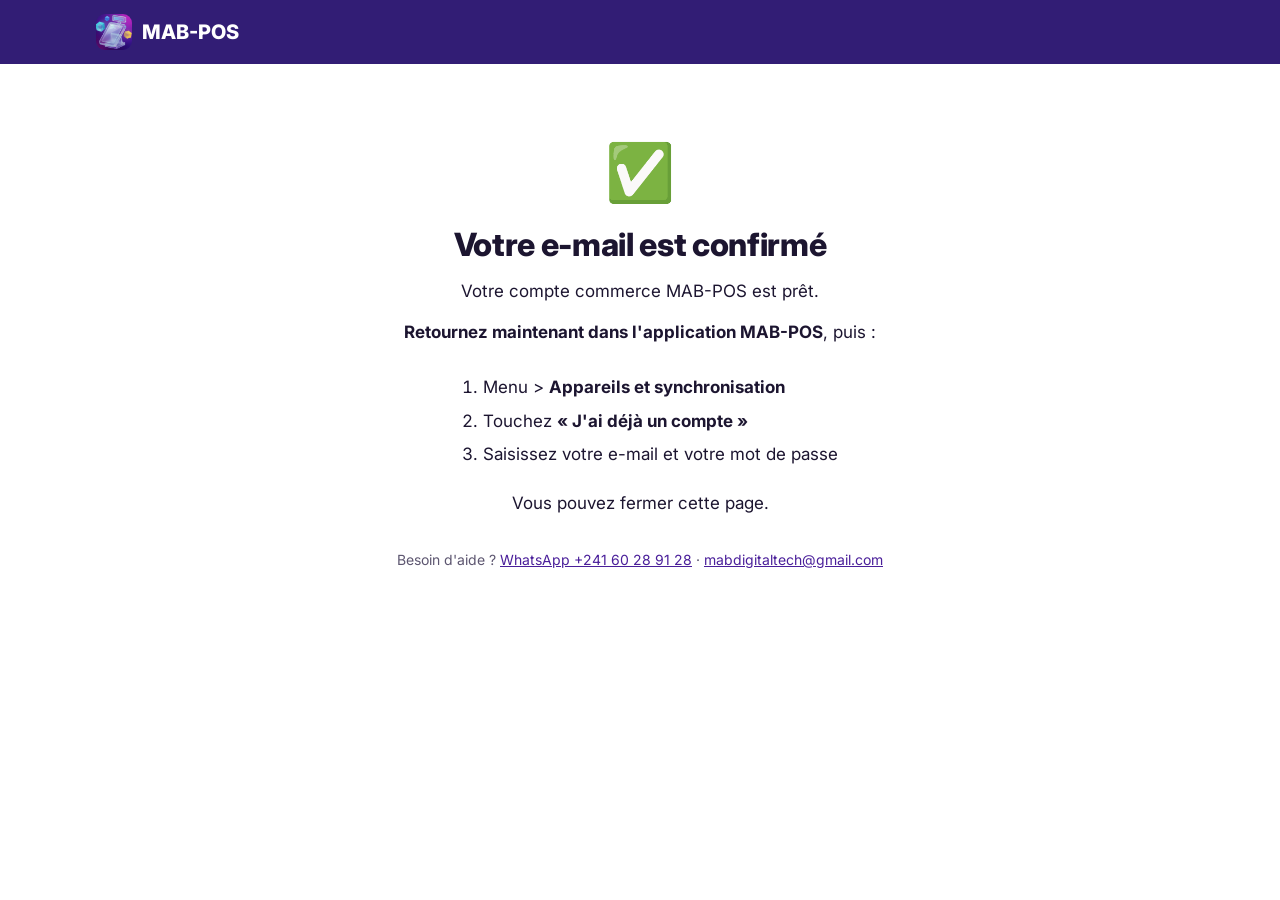
==== compte-confirme.html @ ffcb4b26 "Add files via upload" ====
<!doctype html>
<html lang="fr">
<head>
<meta charset="utf-8">
<meta name="viewport" content="width=device-width, initial-scale=1">
<title>E-mail confirmé · MAB-POS</title>
<meta name="robots" content="noindex">
<meta name="theme-color" content="#4A1F9A">
<link rel="icon" href="images/icone.png">
<link rel="preconnect" href="https://fonts.googleapis.com">
<link rel="preconnect" href="https://fonts.gstatic.com" crossorigin>
<link href="https://fonts.googleapis.com/css2?family=Inter:wght@400;500;600;700;800&display=swap" rel="stylesheet">
<link rel="stylesheet" href="style.css">
</head>
<body>
<!--
  Page d'arrivée du lien de confirmation envoyé par Supabase à la création
  d'un compte commerce. Réglage : Supabase > Authentication > URL Configuration
  > Site URL = https://mabhoussou.github.io/mabpos/compte-confirme.html
  Si le lien est expiré ou déjà utilisé, Supabase ajoute « #error=... » à
  l'adresse : la page affiche alors le second message.
-->
<header class="top">
  <div class="wrap top-row">
    <a href="index.html" class="brand"><img src="images/icone.png" alt="" width="36" height="36"> MAB-POS</a>
  </div>
</header>

<main class="doc" style="text-align:center; max-width:560px; margin:0 auto;">
  <div id="ok">
    <p style="font-size:56px; margin:24px 0 8px;">✅</p>
    <h1>Votre e-mail est confirmé</h1>
    <p>Votre compte commerce MAB-POS est prêt.</p>
    <p><strong>Retournez maintenant dans l'application MAB-POS</strong>, puis :</p>
    <ol style="text-align:left; display:inline-block; margin:8px auto 16px;">
      <li>Menu &gt; <strong>Appareils et synchronisation</strong></li>
      <li>Touchez <strong>« J'ai déjà un compte »</strong></li>
      <li>Saisissez votre e-mail et votre mot de passe</li>
    </ol>
    <p>Vous pouvez fermer cette page.</p>
  </div>

  <div id="erreur" hidden>
    <p style="font-size:56px; margin:24px 0 8px;">⚠️</p>
    <h1>Ce lien n'est plus valable</h1>
    <p>Il a peut-être déjà été utilisé, ou il a expiré.</p>
    <p>Si vous avez déjà cliqué une première fois, votre e-mail est sans doute
      déjà confirmé : dans MAB-POS, touchez <strong>« J'ai déjà un compte »</strong>
      et connectez-vous.</p>
    <p>Sinon, recréez le compte depuis l'application pour recevoir un nouveau lien.</p>
  </div>

  <p class="small" style="margin-top:32px;">Besoin d'aide ?
    <a href="https://wa.me/24160289128">WhatsApp +241 60 28 91 28</a> ·
    <a href="mailto:mabdigitaltech@gmail.com">mabdigitaltech@gmail.com</a></p>
</main>

<script>
  var h = location.hash + location.search;
  if (/error/.test(h)) {
    document.getElementById('ok').hidden = true;
    document.getElementById('erreur').hidden = false;
  }
</script>
</body>
</html>
---- style.css ----
:root {
  --violet: #4a1f9a;
  --ink: #2a1470;
  --violet-light: #b9a3ff;
  --gold: #ffb020;
  --gold-light: #ffc75a;
  --text: #1c1530;
  --muted: #5d5670;
  --line: #e6e1f2;
  --soft: #f5f2fb;
  --bg: #ffffff;
  --card: #ffffff;
  --whatsapp: #128c4a;
}
@media (prefers-color-scheme: dark) {
  :root:not([data-theme="light"]) {
    --text: #eeeaf7;
    --muted: #b3abc6;
    --line: #342d4a;
    --soft: #1d182b;
    --bg: #14111d;
    --card: #1d182b;
    --violet-light: #cbb9ff;
  }
}

* { box-sizing: border-box; }
html { scroll-behavior: smooth; }
body {
  margin: 0;
  background: var(--bg);
  color: var(--text);
  font: 17px/1.6 Inter, "Segoe UI", system-ui, -apple-system, sans-serif;
}
img { max-width: 100%; display: block; }
a { color: var(--violet); }
@media (prefers-color-scheme: dark) { a { color: var(--violet-light); } }
h1, h2, h3 { line-height: 1.2; margin: 0 0 14px; letter-spacing: -0.01em; }
h1 { font-size: clamp(32px, 5vw, 52px); font-weight: 800; }
h2 { font-size: clamp(26px, 3.6vw, 36px); font-weight: 800; text-align: center; }
h3 { font-size: 21px; font-weight: 700; }
p { margin: 0 0 14px; }

.wrap { max-width: 1120px; margin: 0 auto; padding: 0 16px; }
section { padding: 64px 0; scroll-margin-top: 64px; }
.sub { text-align: center; color: var(--muted); max-width: 640px; margin: 0 auto 32px; }
.small { font-size: 14px; color: var(--muted); }

/* Boutons */
.btn {
  display: inline-flex; align-items: center; justify-content: center;
  padding: 14px 22px; border-radius: 14px; font-weight: 700;
  text-decoration: none; background: var(--violet); color: #fff;
  border: 2px solid transparent; transition: transform .15s, box-shadow .15s;
}
.btn:hover { transform: translateY(-1px); box-shadow: 0 6px 18px rgba(74,31,154,.25); }
.btn-gold { background: var(--gold); color: #2a1470; }
.btn-ghost { background: transparent; color: #fff; border-color: rgba(255,255,255,.6); }
.btn-small { padding: 9px 16px; border-radius: 12px; font-size: 15px; }
.btn-big { padding: 18px 28px; font-size: 18px; }
.btn-whatsapp { background: var(--whatsapp); }

/* En-tête */
.top { position: sticky; top: 0; z-index: 10; background: rgba(42,20,112,.96); backdrop-filter: blur(8px); }
.top-row { display: flex; align-items: center; justify-content: space-between; height: 64px; }
.brand { display: flex; align-items: center; gap: 10px; color: #fff; font-weight: 800; font-size: 20px; text-decoration: none; }
.brand img { border-radius: 9px; }
.nav { display: flex; align-items: center; gap: 22px; }
.nav a { color: #fff; text-decoration: none; font-weight: 600; font-size: 15px; }
.nav .btn { color: #2a1470; background: var(--gold); }
@media (max-width: 560px) { .nav a:not(.btn) { display: none; } }

/* Accroche */
.hero {
  background: linear-gradient(135deg, var(--violet), var(--ink));
  color: #fff; padding: 56px 0 72px; overflow: hidden;
}
.hero-grid { display: grid; grid-template-columns: 1.15fr .85fr; gap: 40px; align-items: center; }
.kicker { color: var(--gold-light); font-weight: 700; text-transform: uppercase; letter-spacing: .08em; font-size: 13px; }
.lead { font-size: 19px; color: rgba(255,255,255,.88); max-width: 560px; }
.cta { display: flex; flex-wrap: wrap; gap: 12px; margin: 26px 0 22px; }
.ticks { list-style: none; padding: 0; margin: 0; display: flex; flex-wrap: wrap; gap: 8px 20px; color: rgba(255,255,255,.85); font-size: 15px; }
.ticks li::before { content: "✓"; color: var(--gold); font-weight: 800; margin-right: 8px; }
@media (max-width: 820px) {
  .hero-grid { grid-template-columns: 1fr; }
  .hero .phone { max-width: 300px; margin: 8px auto 0; }
}

/* Cadre de téléphone autour des captures */
.phone {
  border-radius: 34px; padding: 10px; background: #0f0b1a;
  box-shadow: 0 24px 60px rgba(20,10,60,.35);
  max-width: 340px; margin: 0 auto;
}
.phone img { border-radius: 26px; }

/* Problèmes */
.pains { background: var(--soft); }
.pain-grid { display: grid; grid-template-columns: repeat(auto-fit, minmax(240px, 1fr)); gap: 16px; margin-top: 28px; }
.pain { background: var(--card); border: 1px solid var(--line); border-radius: 18px; padding: 22px; }
.pain .q { font-weight: 700; font-size: 18px; color: var(--violet); }
@media (prefers-color-scheme: dark) { .pain .q { color: var(--violet-light); } }
.pain p:last-child { color: var(--muted); margin: 0; }

/* Fonctions */
.feature { display: grid; grid-template-columns: .8fr 1.2fr; gap: 48px; align-items: center; margin: 56px 0; }
.feature.reverse > .phone { order: 2; }
.feature p { color: var(--muted); font-size: 18px; }
@media (max-width: 820px) {
  .feature { grid-template-columns: 1fr; gap: 24px; margin: 40px 0; }
  .feature.reverse > .phone { order: 0; }
  .feature .phone { max-width: 280px; }
}
.mini-grid { display: grid; grid-template-columns: repeat(auto-fit, minmax(220px, 1fr)); gap: 14px; margin-top: 24px; }
.mini { border: 1px solid var(--line); border-radius: 16px; padding: 18px; display: flex; flex-direction: column; gap: 6px; }
.mini span { color: var(--muted); font-size: 15px; }

/* Tarifs */
.pricing { background: var(--soft); }
.plans { display: grid; grid-template-columns: repeat(auto-fit, minmax(260px, 1fr)); gap: 18px; align-items: start; }
.plan { position: relative; background: var(--card); border: 1px solid var(--line); border-radius: 22px; padding: 26px; }
.plan.featured { border: 2px solid var(--violet); box-shadow: 0 14px 40px rgba(74,31,154,.18); }
.badge { position: absolute; top: -14px; left: 24px; background: var(--gold); color: #2a1470; font-weight: 800; font-size: 13px; padding: 4px 12px; border-radius: 999px; margin: 0; }
.price { font-size: 36px; font-weight: 800; margin: 4px 0 16px; font-variant-numeric: tabular-nums; }
.price span { font-size: 15px; font-weight: 500; color: var(--muted); }
.plan ul { list-style: none; padding: 0; margin: 0; }
.plan li { padding: 6px 0 6px 28px; position: relative; color: var(--muted); }
.plan li::before { content: "✓"; position: absolute; left: 0; color: #1f9d55; font-weight: 800; }
.plan li:first-child { color: var(--text); }
.pricing .sub.small { margin-top: 26px; margin-bottom: 0; }

/* Téléchargement */
.download { text-align: center; }
.dl-buttons { display: flex; flex-direction: column; align-items: center; gap: 14px; }
.small-link { font-size: 15px; color: var(--muted); }
.steps { max-width: 640px; margin: 40px auto 0; text-align: left; background: var(--soft); border-radius: 20px; padding: 26px; }
.steps ol { padding-left: 22px; margin: 0 0 12px; }
.steps li { margin: 10px 0; }

/* FAQ */
.faq .wrap { max-width: 760px; }
details { border-bottom: 1px solid var(--line); padding: 16px 0; }
summary { cursor: pointer; font-weight: 700; font-size: 18px; }
details p { color: var(--muted); margin: 10px 0 0; }

/* Contact */
.contact { background: linear-gradient(135deg, var(--violet), var(--ink)); color: #fff; text-align: center; }
.contact .sub { color: rgba(255,255,255,.85); }

/* Pied de page */
.foot { padding: 26px 0; font-size: 14px; color: var(--muted); }
.foot-row { display: flex; flex-wrap: wrap; gap: 12px; justify-content: space-between; }

/* Page de texte (confidentialité) */
.doc { max-width: 760px; margin: 0 auto; padding: 40px 16px 64px; }
.doc h1 { font-size: 32px; }
.doc h2 { text-align: left; font-size: 22px; margin-top: 32px; }
.doc li { margin: 6px 0; }
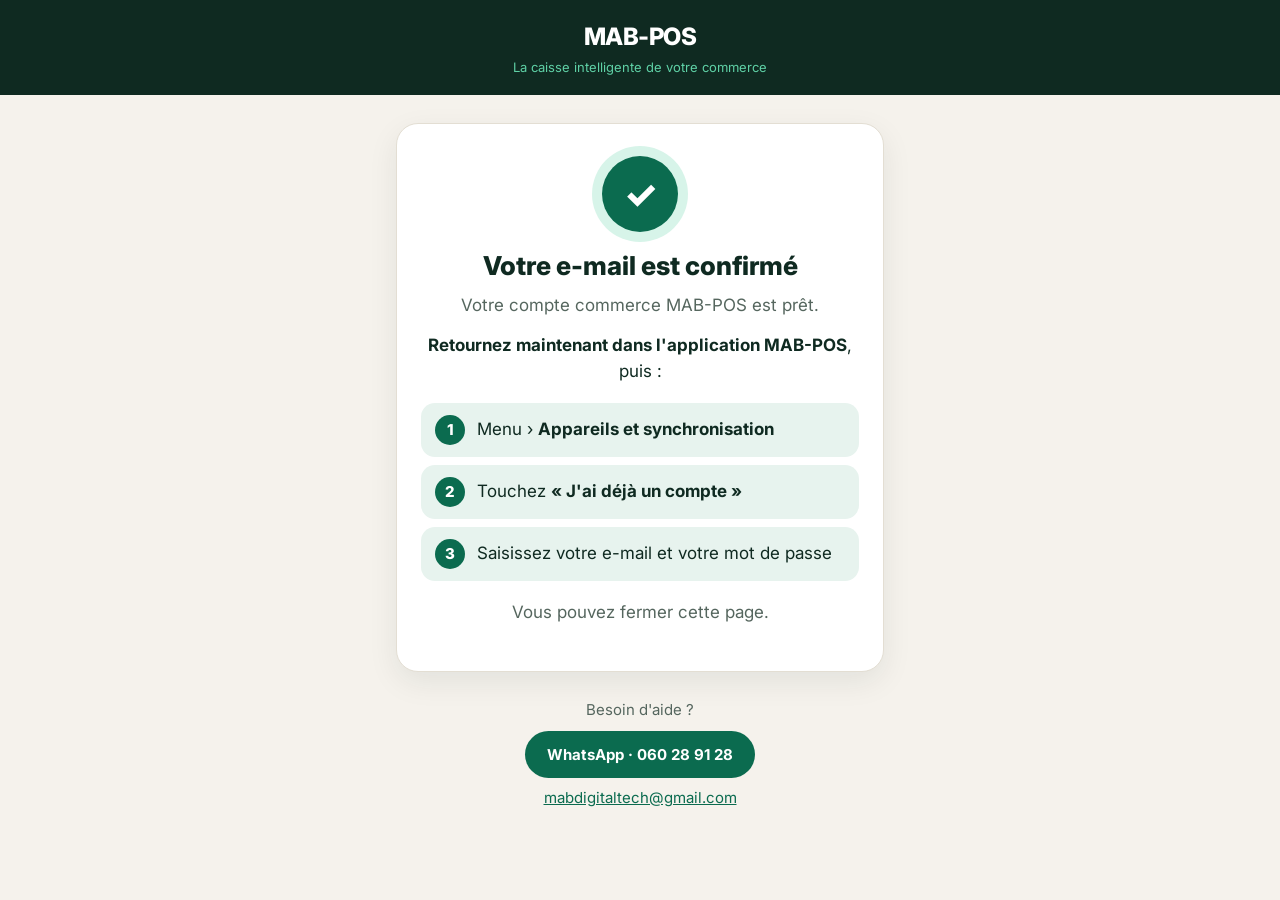
==== commit ab8426ec: "Add files via upload" ====
--- a/compte-confirme.html
+++ b/compte-confirme.html
@@ -5,54 +5,120 @@
 <meta name="viewport" content="width=device-width, initial-scale=1">
 <title>E-mail confirmé · MAB-POS</title>
 <meta name="robots" content="noindex">
-<meta name="theme-color" content="#4A1F9A">
+<meta name="theme-color" content="#0F2A21">
 <link rel="icon" href="images/icone.png">
 <link rel="preconnect" href="https://fonts.googleapis.com">
 <link rel="preconnect" href="https://fonts.gstatic.com" crossorigin>
 <link href="https://fonts.googleapis.com/css2?family=Inter:wght@400;500;600;700;800&display=swap" rel="stylesheet">
-<link rel="stylesheet" href="style.css">
-</head>
-<body>
 <!--
   Page d'arrivée du lien de confirmation envoyé par Supabase à la création
   d'un compte commerce. Réglage : Supabase > Authentication > URL Configuration
   > Site URL = https://mabhoussou.github.io/mabpos/compte-confirme.html
   Si le lien est expiré ou déjà utilisé, Supabase ajoute « #error=... » à
   l'adresse : la page affiche alors le second message.
+  Page autonome (couleurs de la charte MAB-POS : vert forêt, émeraude, sable).
 -->
-<header class="top">
-  <div class="wrap top-row">
-    <a href="index.html" class="brand"><img src="images/icone.png" alt="" width="36" height="36"> MAB-POS</a>
-  </div>
+<style>
+  :root {
+    --forest: #0F2A21;
+    --emerald: #0B6B4F;
+    --emerald-light: #5FD1A6;
+    --gold: #FFB020;
+    --bg: #F5F2EC;
+    --card: #FFFFFF;
+    --text: #0F2A21;
+    --muted: #55665E;
+    --line: #E3DED3;
+    --step: #E7F3EE;
+  }
+  @media (prefers-color-scheme: dark) {
+    :root {
+      --bg: #0B1F18;
+      --card: #12332A;
+      --text: #F5F2EC;
+      --muted: #A9C2B7;
+      --line: #1F4A3C;
+      --step: #173D32;
+    }
+  }
+  * { box-sizing: border-box; }
+  body {
+    margin: 0; min-height: 100vh; background: var(--bg); color: var(--text);
+    font: 17px/1.55 Inter, "Segoe UI", system-ui, -apple-system, sans-serif;
+  }
+  header { background: var(--forest); color: #fff; padding: 18px 16px; text-align: center; }
+  header .logo { font-size: 24px; font-weight: 800; letter-spacing: -0.5px; color: #fff; text-decoration: none; }
+  header .tag { display: block; font-size: 13px; color: var(--emerald-light); margin-top: 2px; }
+  main { max-width: 520px; margin: 0 auto; padding: 28px 16px 48px; }
+  .card {
+    background: var(--card); border: 1px solid var(--line); border-radius: 22px;
+    padding: 32px 24px; text-align: center;
+    box-shadow: 0 10px 30px rgba(15, 42, 33, .08);
+  }
+  .card[hidden] { display: none; }
+  .badge {
+    width: 76px; height: 76px; margin: 0 auto 18px; border-radius: 50%;
+    display: grid; place-items: center; font-size: 38px; font-weight: 800; color: #fff;
+    background: var(--emerald); box-shadow: 0 0 0 10px rgba(95, 209, 166, .25);
+  }
+  .badge.warn { background: var(--gold); color: var(--forest); box-shadow: 0 0 0 10px rgba(255, 176, 32, .22); }
+  h1 { font-size: 26px; line-height: 1.2; margin: 0 0 10px; font-weight: 800; }
+  p { margin: 0 0 14px; }
+  .muted { color: var(--muted); }
+  ol { list-style: none; padding: 0; margin: 18px 0; text-align: left; counter-reset: s; }
+  ol li {
+    counter-increment: s; display: flex; gap: 12px; align-items: center;
+    background: var(--step); border-radius: 14px; padding: 12px 14px; margin: 8px 0;
+  }
+  ol li::before {
+    content: counter(s); flex: none; width: 30px; height: 30px; border-radius: 50%;
+    display: grid; place-items: center; font-weight: 800; font-size: 15px;
+    background: var(--emerald); color: #fff;
+  }
+  .help { text-align: center; margin-top: 26px; font-size: 15px; color: var(--muted); }
+  .wa {
+    display: inline-block; margin: 10px 0 8px; padding: 12px 22px; border-radius: 999px;
+    background: var(--emerald); color: #fff; font-weight: 700; text-decoration: none;
+  }
+  .help a.mail { color: var(--emerald); }
+  @media (prefers-color-scheme: dark) { .help a.mail { color: var(--emerald-light); } }
+</style>
+</head>
+<body>
+<header>
+  <a class="logo" href="index.html">MAB-POS</a>
+  <span class="tag">La caisse intelligente de votre commerce</span>
 </header>
 
-<main class="doc" style="text-align:center; max-width:560px; margin:0 auto;">
-  <div id="ok">
-    <p style="font-size:56px; margin:24px 0 8px;">✅</p>
+<main>
+  <div class="card" id="ok">
+    <div class="badge">✓</div>
     <h1>Votre e-mail est confirmé</h1>
-    <p>Votre compte commerce MAB-POS est prêt.</p>
+    <p class="muted">Votre compte commerce MAB-POS est prêt.</p>
     <p><strong>Retournez maintenant dans l'application MAB-POS</strong>, puis :</p>
-    <ol style="text-align:left; display:inline-block; margin:8px auto 16px;">
-      <li>Menu &gt; <strong>Appareils et synchronisation</strong></li>
-      <li>Touchez <strong>« J'ai déjà un compte »</strong></li>
-      <li>Saisissez votre e-mail et votre mot de passe</li>
+    <ol>
+      <li><span>Menu › <strong>Appareils et synchronisation</strong></span></li>
+      <li><span>Touchez <strong>« J'ai déjà un compte »</strong></span></li>
+      <li><span>Saisissez votre e-mail et votre mot de passe</span></li>
     </ol>
-    <p>Vous pouvez fermer cette page.</p>
+    <p class="muted">Vous pouvez fermer cette page.</p>
   </div>
 
-  <div id="erreur" hidden>
-    <p style="font-size:56px; margin:24px 0 8px;">⚠️</p>
+  <div class="card" id="erreur" hidden>
+    <div class="badge warn">!</div>
     <h1>Ce lien n'est plus valable</h1>
-    <p>Il a peut-être déjà été utilisé, ou il a expiré.</p>
+    <p class="muted">Il a peut-être déjà été utilisé, ou il a expiré.</p>
     <p>Si vous avez déjà cliqué une première fois, votre e-mail est sans doute
       déjà confirmé : dans MAB-POS, touchez <strong>« J'ai déjà un compte »</strong>
       et connectez-vous.</p>
-    <p>Sinon, recréez le compte depuis l'application pour recevoir un nouveau lien.</p>
+    <p class="muted">Sinon, recréez le compte depuis l'application pour recevoir un nouveau lien.</p>
   </div>
 
-  <p class="small" style="margin-top:32px;">Besoin d'aide ?
-    <a href="https://wa.me/24160289128">WhatsApp +241 60 28 91 28</a> ·
-    <a href="mailto:mabdigitaltech@gmail.com">mabdigitaltech@gmail.com</a></p>
+  <div class="help">
+    Besoin d'aide ?<br>
+    <a class="wa" href="https://wa.me/24160289128">WhatsApp · 060 28 91 28</a><br>
+    <a class="mail" href="mailto:mabdigitaltech@gmail.com">mabdigitaltech@gmail.com</a>
+  </div>
 </main>
 
 <script>
